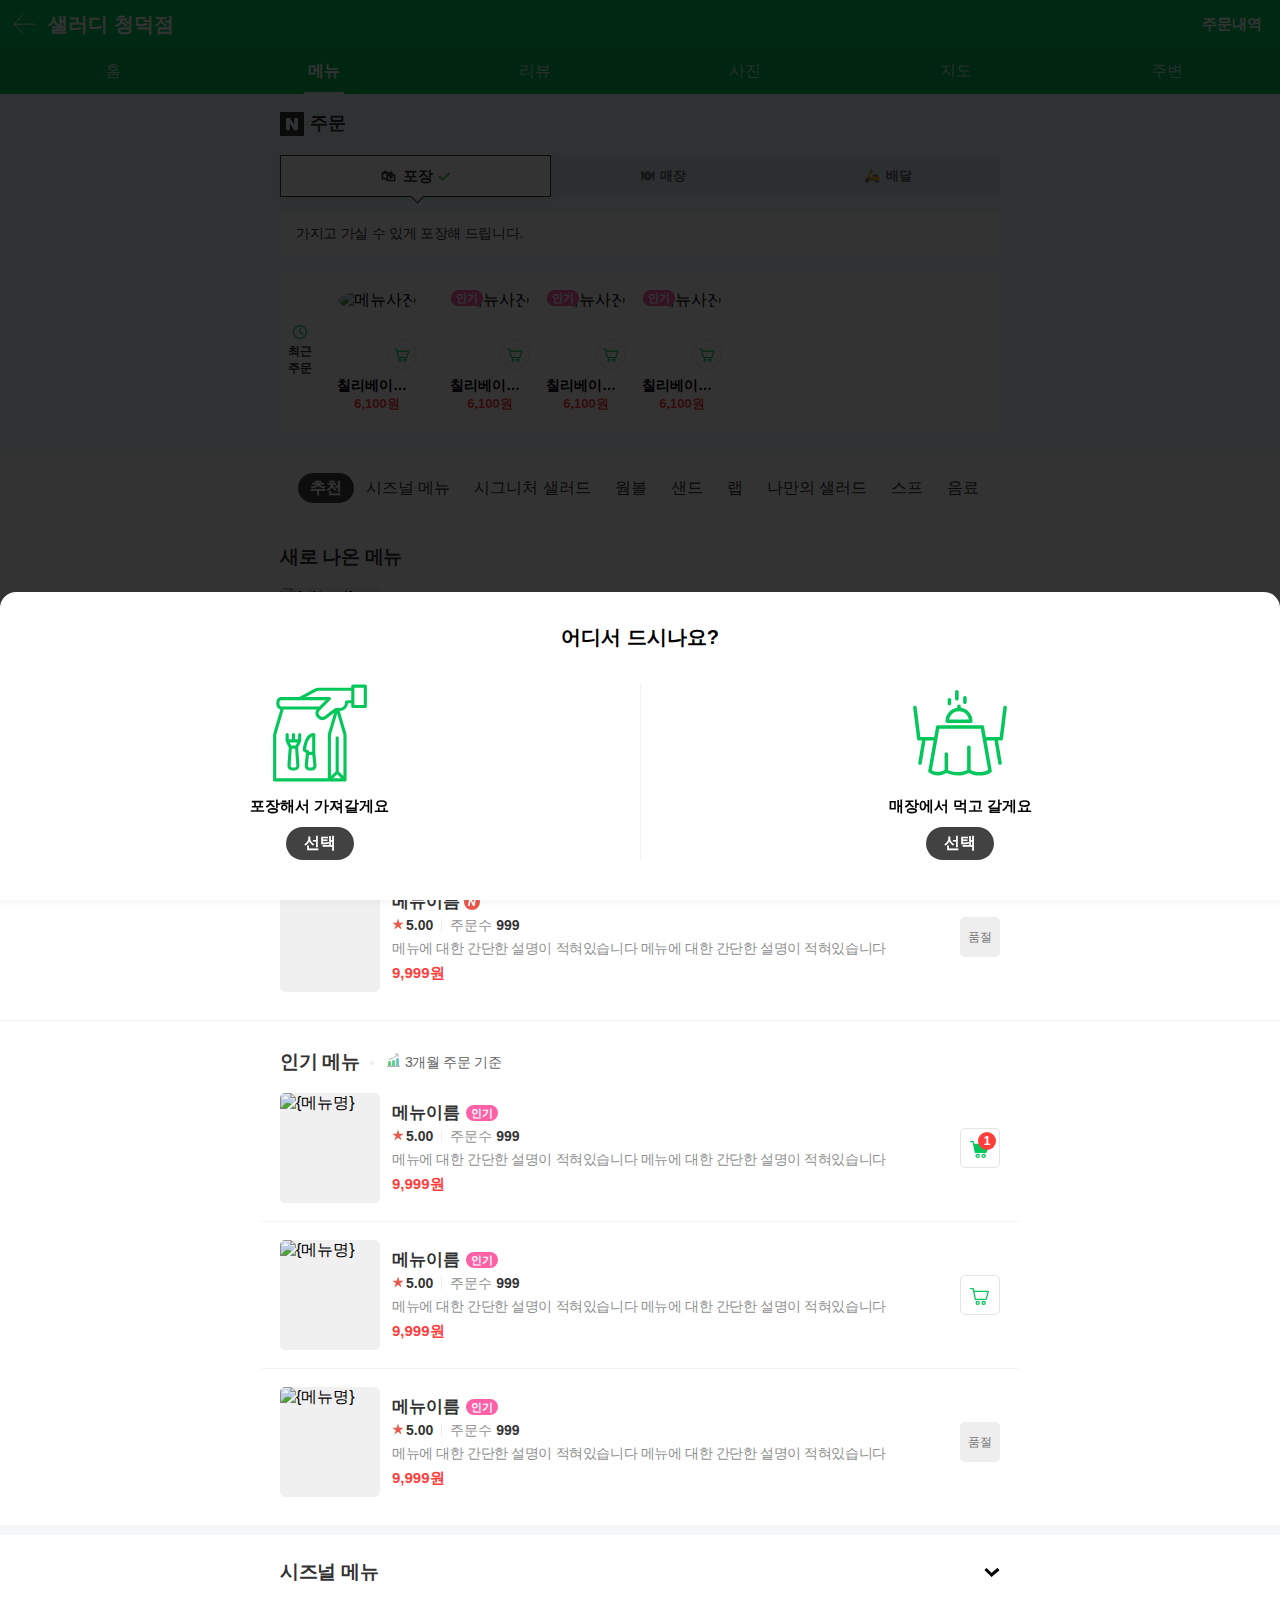
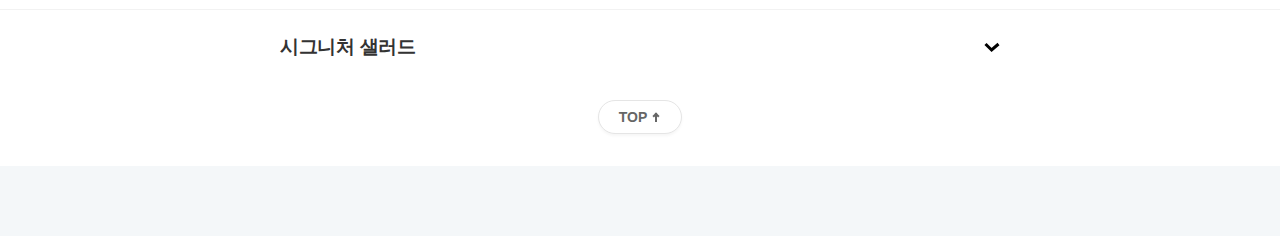
==== docs/index.html @ 5ed85aff "Naver Order Markup" ====
<!DOCTYPE html>
<html lang="en">
  <head>
    <meta charset="UTF-8" />
    <meta http-equiv="X-UA-Compatible" content="IE=edge" />
    <meta name="viewport" content="width=device-width, initial-scale=1.0" />
    <title>제로베이스 마크업</title>
    <link rel="stylesheet" href="../assets/css/styles.css" />
  </head>
  <body>
    <div class="container">
      <!-- 고정헤더영역 -->
      <header class="header-area">
        <div class="place-header" role="banner">
          <h1 class="title">
            <a href="#" class="link-back">
              <img src="../assets/images/ico-back.svg" alt="뒤로가기" />
            </a>
            샐러디 청덕점
          </h1>
          <a href="#" class="my-orders">주문내역</a>
        </div>
        <div class="place-tab scroll-x" role="tablist">
          <div class="tab-inner">
            <a href="#" class="tab" role="tab"><span class="txt">홈</span></a>
            <a href="#" class="tab is-active" role="tab"><span class="txt">메뉴</span></a>
            <a href="#" class="tab" role="tab"><span class="txt">리뷰</span></a>
            <a href="#" class="tab" role="tab"><span class="txt">사진</span></a>
            <a href="#" class="tab" role="tab"><span class="txt">지도</span></a>
            <a href="#" class="tab" role="tab"><span class="txt">주변</span></a>
          </div>
        </div>
      </header>
      <!-- // 고정헤더영역 -->

      <!-- 주문정보영역 -->
      <div class="order-info-area">
        <div class="common-inner">
          <div class="info-main">
            <div class="info-main-title">
              <div class="title">
                <svg viewBox="0 0 18 18" class="ico-n-logo">
                  <path
                    fill-rule="evenodd"
                    fill="currentColor"
                    d="M18 0v18H0V0h18zM7.255 4.582H4.473v9.054h2.915V8.79l3.357 4.846h2.782V4.582h-2.915v4.846L7.255 4.582z"
                  ></path>
                </svg>
                주문
              </div>
            </div>

            <!-- 주문분류 -->
            <div class="tab-switch-box" role="tablist">
              <a href="#" class="tab-switch is-active" role="tab"
                >🛍&nbsp;&nbsp;포장<img src="../assets/images/ico-check.svg" alt="" class="ico-check" aria-hidden="true"
              /></a>
              <a href="#" class="tab-switch" role="tab"
                >🍽&nbsp;&nbsp;매장<img src="../assets/images/ico-check.svg" alt="" class="ico-check" aria-hidden="true"
              /></a>
              <a href="#" class="tab-switch" role="tab"
                >🛵&nbsp;&nbsp;배달<img src="../assets/images/ico-check.svg" alt="" class="ico-check" aria-hidden="true"
              /></a>
            </div>

            <div class="info-main-notice">가지고 가실 수 있게 포장해 드립니다.</div>

            <div class="info-main-notice alert hidden">
              <svg
                aria-hidden="true"
                class="ico-clock"
                viewBox="0 0 13 13"
                width="13"
                height="13"
                fill="none"
                xmlns="http://www.w3.org/2000/svg"
              >
                <path
                  fill="currentColor"
                  d="M6.5 0a6.5 6.5 0 110 13 6.5 6.5 0 010-13zm0 1a5.5 5.5 0 100 11 5.5 5.5 0 000-11zm.492 1.137v4.157l2.792 2.674-.692.722-3.1-2.97V2.137h1z"
                ></path>
              </svg>
              지금은 주문을 받을 수 없습니다.
            </div>

            <!-- 최근 주문 내역 -->
            <div class="recent-order-area">
              <div class="recent-title"><img src="../assets/images/ico-clock.svg" alt="" class="ico-clock" />최근<br />주문</div>
              <div class="recent-menu-area scroll-x">
                <ul class="recent-menu-list">
                  <li class="recent-menu-item is-ordered">
                    <a href="./detail.html" class="">
                      <div class="menu-img-area">
                        <img class="menu-img" src="https://via.placeholder.com/80" alt="메뉴사진" />
                      </div>
                      <p class="menu-name">칠리베이컨 웜볼</p>
                      <p class="menu-price">6,100원</p>
                    </a>
                    <a href="#" class="badge-cart">
                      <img src="../assets/images/ico-cart.svg" alt="주문하기" class="ico-cart" />
                    </a>
                  </li>

                  <li class="recent-menu-item">
                    <a href="./detail.html" class="">
                      <div class="menu-img-area">
                        <span class="badge-popular">인기</span>
                        <img class="menu-img" src="https://via.placeholder.com/80" alt="메뉴사진" />
                      </div>
                      <p class="menu-name">칠리베이컨 웜볼</p>
                      <p class="menu-price">6,100원</p>
                    </a>
                    <a href="#" class="badge-cart">
                      <img src="../assets/images/ico-cart.svg" alt="주문하기" class="ico-cart" />
                    </a>
                  </li>

                  <li class="recent-menu-item">
                    <a href="./detail.html" class="">
                      <div class="menu-img-area">
                        <span class="badge-popular">인기</span>
                        <img class="menu-img" src="https://via.placeholder.com/80" alt="메뉴사진" />
                      </div>
                      <p class="menu-name">칠리베이컨 웜볼</p>
                      <p class="menu-price">6,100원</p>
                    </a>
                    <a href="#" class="badge-cart">
                      <img src="../assets/images/ico-cart.svg" alt="주문하기" class="ico-cart" />
                    </a>
                  </li>

                  <li class="recent-menu-item">
                    <a href="./detail.html" class="">
                      <div class="menu-img-area">
                        <span class="badge-popular">인기</span>
                        <img class="menu-img" src="https://via.placeholder.com/80" alt="메뉴사진" />
                      </div>
                      <p class="menu-name">칠리베이컨 웜볼</p>
                      <p class="menu-price">6,100원</p>
                    </a>
                    <a href="#" class="badge-cart">
                      <img src="../assets/images/ico-cart.svg" alt="주문하기" class="ico-cart" />
                    </a>
                  </li>
                </ul>
              </div>
            </div>
          </div>
        </div>
      </div>
      <!-- // 주문정보영역 -->

      <!-- 메뉴카테고리영역 -->
      <div class="menu-category-area">
        <div class="common-inner">
          <ul class="category-list scroll-x">
            <li class="category-item"><a href="#" class="category-tab is-active">추천</a></li>
            <li class="category-item"><a href="#" class="category-tab">시즈널 메뉴</a></li>
            <li class="category-item"><a href="#" class="category-tab">시그니처 샐러드</a></li>
            <li class="category-item"><a href="#" class="category-tab">웜볼</a></li>
            <li class="category-item"><a href="#" class="category-tab">샌드</a></li>
            <li class="category-item"><a href="#" class="category-tab">랩</a></li>
            <li class="category-item"><a href="#" class="category-tab">나만의 샐러드</a></li>
            <li class="category-item"><a href="#" class="category-tab">스프</a></li>
            <li class="category-item"><a href="#" class="category-tab">음료</a></li>
            <li class="category-item"><a href="#" class="category-tab">드레싱 추가</a></li>
          </ul>
        </div>
      </div>
      <!-- // 메뉴카테고리영역 -->

      <!-- 메뉴리스트영역 -->
      <div class="menu-list-area new">
        <div class="common-inner">
          <div class="menu-category">
            <p class="title">새로 나온 메뉴</p>
          </div>
          <ul class="menu-list">
            <li class="menu-item">
              <a href="./detail.html" class="menu-detail">
                <div class="menu-img-area">
                  <img src="https://via.placeholder.com/100x110/ffffff/0000000" alt="{메뉴명}" class="menu-img" width="100" height="110" />
                </div>
                <div class="menu-info-area">
                  <p class="menu-name-group">
                    <span class="menu-name">메뉴이름</span>
                    <img src="../assets/images/ico-new.svg" alt="new" class="ico-new" />
                  </p>
                  <div class="menu-info-group">
                    <span class="menu-grade"><img class="ico-star" src="../assets/images/ico-star.svg" alt="" />5.00</span>
                    <span class="menu-number-of-order">주문수<em>999</em></span>
                  </div>
                  <p class="menu-desc">메뉴에 대한 간단한 설명이 적혀있습니다 메뉴에 대한 간단한 설명이 적혀있습니다</p>
                  <p class="menu-price">9,999원</p>
                </div>
              </a>
              <a href="#" class="btn-cart">
                <img class="ico-cart" src="../assets/images/ico-cart-fill-green.svg" alt="주문하기" />
                <span class="num">1</span>
              </a>
            </li>

            <li class="menu-item">
              <a href="./detail.html" class="menu-detail">
                <div class="menu-img-area">
                  <img src="https://via.placeholder.com/100x110/ffffff/0000000" alt="{메뉴명}" class="menu-img" width="100" height="110" />
                </div>
                <div class="menu-info-area">
                  <p class="menu-name-group">
                    <span class="menu-name">메뉴이름</span>
                    <img src="../assets/images/ico-new.svg" alt="new" class="ico-new" />
                  </p>
                  <div class="menu-info-group">
                    <span class="menu-grade"><img class="ico-star" src="../assets/images/ico-star.svg" alt="" />5.00</span>
                    <span class="menu-number-of-order">주문수<em>999</em></span>
                  </div>
                  <p class="menu-desc">메뉴에 대한 간단한 설명이 적혀있습니다 메뉴에 대한 간단한 설명이 적혀있습니다</p>
                  <p class="menu-price">9,999원</p>
                </div>
              </a>
              <a href="#" class="btn-cart">
                <img class="ico-cart" src="../assets/images/ico-cart.svg" alt="주문하기" />
              </a>
            </li>

            <li class="menu-item">
              <a href="./detail.html" class="menu-detail">
                <div class="menu-img-area">
                  <img src="https://via.placeholder.com/100x110/ffffff/0000000" alt="{메뉴명}" class="menu-img" width="100" height="110" />
                </div>
                <div class="menu-info-area">
                  <p class="menu-name-group">
                    <span class="menu-name">메뉴이름</span>
                    <img src="../assets/images/ico-new.svg" alt="new" class="ico-new" />
                  </p>
                  <div class="menu-info-group">
                    <span class="menu-grade"><img class="ico-star" src="../assets/images/ico-star.svg" alt="" />5.00</span>
                    <span class="menu-number-of-order">주문수<em>999</em></span>
                  </div>
                  <p class="menu-desc">메뉴에 대한 간단한 설명이 적혀있습니다 메뉴에 대한 간단한 설명이 적혀있습니다</p>
                  <p class="menu-price">9,999원</p>
                </div>
              </a>
              <a href="#" class="btn-cart disabled"> 품절 </a>
            </li>
          </ul>
        </div>
      </div>

      <div class="menu-list-area popular">
        <div class="common-inner">
          <div class="menu-category">
            <div class="title-area">
              <p class="title">인기 메뉴</p>
              <div class="period">
                <img src="../assets/images/ico-period.svg" alt="" />
                3개월 주문 기준
              </div>
            </div>
          </div>
          <ul class="menu-list">
            <li class="menu-item">
              <a href="./detail.html" class="menu-detail">
                <div class="menu-img-area">
                  <img src="https://via.placeholder.com/100x110/ffffff/0000000" alt="{메뉴명}" class="menu-img" width="100" height="110" />
                </div>
                <div class="menu-info-area">
                  <p class="menu-name-group">
                    <span class="menu-name">메뉴이름</span>
                    <span class="badge-popular">인기</span>
                  </p>
                  <div class="menu-info-group">
                    <span class="menu-grade"><img class="ico-star" src="../assets/images/ico-star.svg" alt="" />5.00</span>
                    <span class="menu-number-of-order">주문수<em>999</em></span>
                  </div>
                  <p class="menu-desc">메뉴에 대한 간단한 설명이 적혀있습니다 메뉴에 대한 간단한 설명이 적혀있습니다</p>
                  <p class="menu-price">9,999원</p>
                </div>
              </a>
              <a href="#" class="btn-cart">
                <img class="ico-cart" src="../assets/images/ico-cart-fill-green.svg" alt="주문하기" />
                <span class="num">1</span>
              </a>
            </li>

            <li class="menu-item">
              <a href="./detail.html" class="menu-detail">
                <div class="menu-img-area">
                  <img src="https://via.placeholder.com/100x110/ffffff/0000000" alt="{메뉴명}" class="menu-img" width="100" height="110" />
                </div>
                <div class="menu-info-area">
                  <p class="menu-name-group">
                    <span class="menu-name">메뉴이름</span>
                    <span class="badge-popular">인기</span>
                  </p>
                  <div class="menu-info-group">
                    <span class="menu-grade"><img class="ico-star" src="../assets/images/ico-star.svg" alt="" />5.00</span>
                    <span class="menu-number-of-order">주문수<em>999</em></span>
                  </div>
                  <p class="menu-desc">메뉴에 대한 간단한 설명이 적혀있습니다 메뉴에 대한 간단한 설명이 적혀있습니다</p>
                  <p class="menu-price">9,999원</p>
                </div>
              </a>
              <a href="#" class="btn-cart">
                <img class="ico-cart" src="../assets/images/ico-cart.svg" alt="주문하기" />
              </a>
            </li>

            <li class="menu-item">
              <a href="./detail.html" class="menu-detail">
                <div class="menu-img-area">
                  <img src="https://via.placeholder.com/100x110/ffffff/0000000" alt="{메뉴명}" class="menu-img" width="100" height="110" />
                </div>
                <div class="menu-info-area">
                  <p class="menu-name-group">
                    <span class="menu-name">메뉴이름</span>
                    <span class="badge-popular">인기</span>
                  </p>
                  <div class="menu-info-group">
                    <span class="menu-grade"><img class="ico-star" src="../assets/images/ico-star.svg" alt="" />5.00</span>
                    <span class="menu-number-of-order">주문수<em>999</em></span>
                  </div>
                  <p class="menu-desc">메뉴에 대한 간단한 설명이 적혀있습니다 메뉴에 대한 간단한 설명이 적혀있습니다</p>
                  <p class="menu-price">9,999원</p>
                </div>
              </a>
              <a href="#" class="btn-cart disabled"> 품절 </a>
            </li>
          </ul>
        </div>
      </div>

      <div class="menu-list-area is-closed">
        <div class="common-inner">
          <div class="menu-category">
            <p class="title">시즈널 메뉴</p>
            <button class="btn-toggle"><img class="ico-arrow" src="../assets/images/ico-arrow.svg" alt="" /></button>
          </div>
          <ul class="menu-list">
            <li class="menu-item">
              <a href="./detail.html" class="menu-detail">
                <div class="menu-img-area">
                  <img src="https://via.placeholder.com/100x110/ffffff/0000000" alt="{메뉴명}" class="menu-img" width="100" height="110" />
                </div>
                <div class="menu-info-area">
                  <p class="menu-name-group">
                    <span class="menu-name">메뉴이름</span>
                    <span class="badge-popular">인기</span>
                  </p>
                  <div class="menu-info-group">
                    <span class="menu-grade"><img class="ico-star" src="../assets/images/ico-star.svg" alt="" />5.00</span>
                    <span class="menu-number-of-order">주문수<em>999</em></span>
                  </div>
                  <p class="menu-desc">메뉴에 대한 간단한 설명이 적혀있습니다 메뉴에 대한 간단한 설명이 적혀있습니다</p>
                  <p class="menu-price">9,999원</p>
                </div>
              </a>
              <a href="#" class="btn-cart">
                <img class="ico-cart" src="../assets/images/ico-cart-fill-green.svg" alt="주문하기" />
                <span class="num">1</span>
              </a>
            </li>

            <li class="menu-item">
              <a href="./detail.html" class="menu-detail">
                <div class="menu-img-area">
                  <img src="https://via.placeholder.com/100x110/ffffff/0000000" alt="{메뉴명}" class="menu-img" width="100" height="110" />
                </div>
                <div class="menu-info-area">
                  <p class="menu-name-group">
                    <span class="menu-name">메뉴이름</span>
                    <span class="badge-popular">인기</span>
                  </p>
                  <div class="menu-info-group">
                    <span class="menu-grade"><img class="ico-star" src="../assets/images/ico-star.svg" alt="" />5.00</span>
                    <span class="menu-number-of-order">주문수<em>999</em></span>
                  </div>
                  <p class="menu-desc">메뉴에 대한 간단한 설명이 적혀있습니다 메뉴에 대한 간단한 설명이 적혀있습니다</p>
                  <p class="menu-price">9,999원</p>
                </div>
              </a>
              <a href="#" class="btn-cart">
                <img class="ico-cart" src="../assets/images/ico-cart.svg" alt="주문하기" />
              </a>
            </li>

            <li class="menu-item">
              <a href="./detail.html" class="menu-detail">
                <div class="menu-img-area">
                  <img src="https://via.placeholder.com/100x110/ffffff/0000000" alt="{메뉴명}" class="menu-img" width="100" height="110" />
                </div>
                <div class="menu-info-area">
                  <p class="menu-name-group">
                    <span class="menu-name">메뉴이름</span>
                    <span class="badge-popular">인기</span>
                  </p>
                  <div class="menu-info-group">
                    <span class="menu-grade"><img class="ico-star" src="../assets/images/ico-star.svg" alt="" />5.00</span>
                    <span class="menu-number-of-order">주문수<em>999</em></span>
                  </div>
                  <p class="menu-desc">메뉴에 대한 간단한 설명이 적혀있습니다 메뉴에 대한 간단한 설명이 적혀있습니다</p>
                  <p class="menu-price">9,999원</p>
                </div>
              </a>
              <a href="#" class="btn-cart disabled"> 품절 </a>
            </li>
          </ul>
        </div>
      </div>

      <div class="menu-list-area is-closed">
        <div class="common-inner">
          <div class="menu-category">
            <p class="title">시그니처 샐러드</p>
            <button class="btn-toggle"><img class="ico-arrow" src="../assets/images/ico-arrow.svg" alt="" /></button>
          </div>
          <ul class="menu-list">
            <li class="menu-item">
              <a href="./detail.html" class="menu-detail">
                <div class="menu-img-area">
                  <img src="https://via.placeholder.com/100x110/ffffff/0000000" alt="{메뉴명}" class="menu-img" width="100" height="110" />
                </div>
                <div class="menu-info-area">
                  <p class="menu-name-group">
                    <span class="menu-name">메뉴이름</span>
                    <span class="badge-popular">인기</span>
                  </p>
                  <div class="menu-info-group">
                    <span class="menu-grade"><img class="ico-star" src="../assets/images/ico-star.svg" alt="" />5.00</span>
                    <span class="menu-number-of-order">주문수<em>999</em></span>
                  </div>
                  <p class="menu-desc">메뉴에 대한 간단한 설명이 적혀있습니다 메뉴에 대한 간단한 설명이 적혀있습니다</p>
                  <p class="menu-price">9,999원</p>
                </div>
              </a>
              <a href="#" class="btn-cart">
                <img class="ico-cart" src="../assets/images/ico-cart-fill-green.svg" alt="주문하기" />
                <span class="num">1</span>
              </a>
            </li>

            <li class="menu-item">
              <a href="./detail.html" class="menu-detail">
                <div class="menu-img-area">
                  <img src="https://via.placeholder.com/100x110/ffffff/0000000" alt="{메뉴명}" class="menu-img" width="100" height="110" />
                </div>
                <div class="menu-info-area">
                  <p class="menu-name-group">
                    <span class="menu-name">메뉴이름</span>
                    <span class="badge-popular">인기</span>
                  </p>
                  <div class="menu-info-group">
                    <span class="menu-grade"><img class="ico-star" src="../assets/images/ico-star.svg" alt="" />5.00</span>
                    <span class="menu-number-of-order">주문수<em>999</em></span>
                  </div>
                  <p class="menu-desc">메뉴에 대한 간단한 설명이 적혀있습니다 메뉴에 대한 간단한 설명이 적혀있습니다</p>
                  <p class="menu-price">9,999원</p>
                </div>
              </a>
              <a href="#" class="btn-cart">
                <img class="ico-cart" src="../assets/images/ico-cart.svg" alt="주문하기" />
              </a>
            </li>

            <li class="menu-item">
              <a href="./detail.html" class="menu-detail">
                <div class="menu-img-area">
                  <img src="https://via.placeholder.com/100x110/ffffff/0000000" alt="{메뉴명}" class="menu-img" width="100" height="110" />
                </div>
                <div class="menu-info-area">
                  <p class="menu-name-group">
                    <span class="menu-name">메뉴이름</span>
                    <span class="badge-popular">인기</span>
                  </p>
                  <div class="menu-info-group">
                    <span class="menu-grade"><img class="ico-star" src="../assets/images/ico-star.svg" alt="" />5.00</span>
                    <span class="menu-number-of-order">주문수<em>999</em></span>
                  </div>
                  <p class="menu-desc">메뉴에 대한 간단한 설명이 적혀있습니다 메뉴에 대한 간단한 설명이 적혀있습니다</p>
                  <p class="menu-price">9,999원</p>
                </div>
              </a>
              <a href="#" class="btn-cart disabled"> 품절 </a>
            </li>
          </ul>
        </div>
      </div>
      <!-- // 메뉴리스트영역 -->

      <!-- 담은메뉴영역 -->
      <div class="order-box-area">
        <div class="common-inner">
          <div>
            <p class="menu-name">메뉴이름</p>
            <p class="menu-price">9,999원</p>
          </div>
          <a href="./order.html" class="btn-order">
            <span class="txt">주문하기</span>
            <span class="icon">
              <img src="../assets/images/ico-cart-fill.svg" alt="" aria-hidden="true" class="ico-cart" />
              <span class="num">1</span>
            </span>
          </a>
        </div>
      </div>
      <!-- //담은메뉴영역 -->

      <!-- 맨위로 -->
      <div class="go-to-top">
        <a href="#" class="link">Top<i class="ico-up"></i></a>
      </div>
      <!-- // 맨위로 -->
    </div>

    <div class="dimmed-layer hidden"></div>
    <div class="order-type-popup hidden">
      <p class="title">어디서 드시나요?</p>
      <div class="type-list">
        <a href="#" class="type-item" onClick="popupClose()">
          <svg class="icon" xmlns="http://www.w3.org/2000/svg" viewBox="0 0 512 512" width="512" height="512">
            <path
              fill="currentColor"
              d="M232,359.6V264a8,8,0,0,0-8-8c-48.86,0-55.71,83.833-55.978,87.4a8,8,0,0,0,4.4,7.754L184,356.944v2.66l-6.2,62.008A24,24,0,0,0,201.68,448h12.64A24,24,0,0,0,238.2,421.612ZM184.549,339.33a175.605,175.605,0,0,1,7.365-33.019c6.148-18.091,14.226-29.1,24.086-32.853V352H200a8,8,0,0,0-4.422-7.155Zm35.7,90.038A7.91,7.91,0,0,1,214.32,432H201.68a8,8,0,0,1-7.961-8.8L199.24,368h17.52l5.521,55.2A7.908,7.908,0,0,1,220.252,429.368Z"
            />
            <path
              fill="currentColor"
              d="M488,8H424a8,8,0,0,0-8,8v8H248.982a43.35,43.35,0,0,0-20.7,5.278L149.959,72H56c-13.458,0-24,14.056-24,32,0,16.748,9.185,30.1,21.351,31.811l-36.068,122.1c-.032.109-.062.219-.09.328a40.073,40.073,0,0,0-1.193,9.7V496a8,8,0,0,0,8,8H384a8,8,0,0,0,8-8V268.608a39.933,39.933,0,0,0-1.626-11.287L357.042,143.993A43.281,43.281,0,0,0,399.881,104H416v16a8,8,0,0,0,8,8h64a8,8,0,0,0,8-8V16A8,8,0,0,0,488,8ZM48,104c0-9.767,4.738-16,8-16H284.687l-32,32H56C52.738,120,48,113.767,48,104ZM297.193,258.24a40.073,40.073,0,0,0-1.193,9.7V488H32V267.939a24.077,24.077,0,0,1,.679-5.668L69.978,136H238.213a35.245,35.245,0,0,0,51.9,45.826L328.6,151.889,297.283,257.912C297.251,258.021,297.221,258.131,297.193,258.24ZM344,467.314,364.686,488H323.314Zm31.025-205.475a23.947,23.947,0,0,1,.975,6.769V476.686l-24-24V280a8,8,0,0,0-16,0V452.687l-24,24V267.939a24.077,24.077,0,0,1,.679-5.668l31.3-105.976ZM416,88H396.773A12.788,12.788,0,0,0,384,100.773,27.258,27.258,0,0,1,356.773,128H337.107a11.282,11.282,0,0,0-6.892,2.365L280.288,169.2a19.226,19.226,0,0,1-25.4-28.771l54.768-54.769A8,8,0,0,0,304,72H183.374l52.571-28.676A27.3,27.3,0,0,1,248.982,40H416Zm64,24H432V24h48Z"
            />
            <path
              fill="currentColor"
              d="M160,264a8,8,0,0,0-16,0v24H128V264a8,8,0,0,0-16,0v24H96V264a8,8,0,0,0-16,0v32h.015a7.974,7.974,0,0,0,.83,3.578l15.019,30.039L89.245,422.29A24,24,0,0,0,113.184,448h13.632a24,24,0,0,0,23.939-25.71l-6.619-92.673,15.019-30.039a7.974,7.974,0,0,0,.83-3.578H160Zm-20.944,40-8,16H108.944l-8-16Zm-6.384,125.451A7.919,7.919,0,0,1,126.816,432H113.184a8,8,0,0,1-7.98-8.569L111.449,336h17.1l6.245,87.431A7.919,7.919,0,0,1,132.672,429.451Z"
            />
          </svg>
          <p class="desc">포장해서 가져갈게요</p>
          <span class="btn-selection">선택</span>
        </a>
        <a href="#" class="type-item" onClick="popupClose()">
          <svg class="icon" height="637pt" viewBox="-20 -46 637.33396 637" width="637pt" xmlns="http://www.w3.org/2000/svg">
            <path
              fill="currentColor"
              d="m587.648438 98.503906c-6.167969-.769531-11.789063 3.605469-12.558594 9.765625l-23.769532 190.148438h-87.714843l-11.589844-65.710938c-.945313-5.375-5.617187-9.296875-11.078125-9.296875h-283.75c-5.449219 0-10.117188 3.90625-11.074219 9.273438l-11.738281 65.726562h-88.191406l-23.769532-190.140625c-.769531-6.164062-6.394531-10.535156-12.558593-9.765625-6.164063.769532-10.539063 6.394532-9.7656252 12.558594l25.0000002 200c.703125 5.628906 5.488281 9.855469 11.160156 9.855469h20.054688l-23.652344 141.898437c-1.019532 6.128906 3.121094 11.921875 9.246094 12.949219 6.132812 1.019531 11.929687-3.121094 12.949218-9.25l24.269532-145.597656h51.25l-34.253907 191.769531c-.765625 4.269531.996094 8.601562 4.515625 11.125l.265625.191406c33.007813 23.65625 77.019531 25.097656 111.503907 3.644532 45.183593 21.308593 97.554687 21.207031 142.660156-.28125 20.160156 10.535156 42.503906 16.226562 65.25 16.621093.800781.015625 1.597656.019531 2.398437.019531 24.015625-.015624 47.660157-5.9375 68.847657-17.25l4.054687-2.167968c4.289063-2.296875 6.617187-7.085938 5.773437-11.875l-33.8125-191.796875h50.820313l24.265625 145.597656c.621094 4 3.34375 7.359375 7.128906 8.796875 3.789063 1.429688 8.050782.722656 11.167969-1.867188 3.113281-2.582031 4.605469-6.640624 3.894531-10.628906l-23.652344-141.898437h20.054688c5.675781 0 10.460938-4.226563 11.164062-9.855469l25-200c.769532-6.164062-3.605468-11.785156-9.765624-12.558594zm-221.085938 409.46875v-144.554687c0-6.210938-5.035156-11.25-11.25-11.25-6.210938 0-11.25 5.039062-11.25 11.25v144.238281c-38.445312 17.84375-82.800781 17.84375-121.25 0v-100.488281c0-6.210938-5.035156-11.25-11.25-11.25-6.210938 0-11.25 5.039062-11.25 11.25v101.488281c-24.6875 15.257812-55.804688 15.523438-80.746094.6875l47.039063-263.425781h264.894531l46.3125 262.625c-35.039062 17.617187-76.390625 17.40625-111.25-.570313zm0 0"
            />
            <path
              fill="currentColor"
              d="m217.5 208.914062h150c6.214844 0 11.25-5.035156 11.25-11.25-.058594-43.257812-32.113281-79.796874-75-85.488281v-10.507812c0-6.214844-5.035156-11.25-11.25-11.25-6.210938 0-11.25 5.035156-11.25 11.25v10.507812c-42.878906 5.691407-74.941406 42.230469-75 85.488281 0 6.214844 5.039062 11.25 11.25 11.25zm75-75c30.855469.046876 57.265625 22.140626 62.75 52.5h-125.5c5.488281-30.359374 31.894531-52.453124 62.75-52.5zm0 0"
            />
            <path
              fill="currentColor"
              d="m330 87.167969c6.214844 0 11.25-5.039063 11.25-11.25v-28.75c0-6.210938-5.035156-11.25-11.25-11.25-6.210938 0-11.25 5.039062-11.25 11.25v28.75c0 6.210937 5.039062 11.25 11.25 11.25zm0 0"
            />
            <path
              fill="currentColor"
              d="m278.75 65.917969c6.214844 0 11.25-5.039063 11.25-11.25v-45c0-6.210938-5.035156-11.25-11.25-11.25-6.210938 0-11.25 5.039062-11.25 11.25v45c0 6.210937 5.039062 11.25 11.25 11.25zm0 0"
            />
            <path
              fill="currentColor"
              d="m231.25 95.917969c6.214844 0 11.25-5.039063 11.25-11.25v-23.75c0-6.210938-5.035156-11.25-11.25-11.25-6.210938 0-11.25 5.039062-11.25 11.25v23.75c0 6.210937 5.039062 11.25 11.25 11.25zm0 0"
            />
          </svg>
          <p class="desc">매장에서 먹고 갈게요</p>
          <span class="btn-selection">선택</span>
        </a>
      </div>
    </div>
    <script>
      window.onload = function () {
        popupOpen();
      };
      const popupOpen = () => {
        document.querySelector('.dimmed-layer').classList.remove('hidden');
        document.querySelector('.order-type-popup').classList.remove('hidden');
      };
      const popupClose = () => {
        document.querySelector('.dimmed-layer').classList.add('hidden');
        document.querySelector('.order-type-popup').classList.add('hidden');
      };

      // 메뉴 리스트 토글
      const btnToggle = document.querySelectorAll('.btn-toggle');
      const toggleMenuList = (e) => {
        e.currentTarget.closest('.menu-list-area').classList.toggle('is-closed');
      };

      btnToggle.forEach(function (e) {
        e.addEventListener('click', toggleMenuList);
      });
    </script>
  </body>
</html>
---- assets/css/styles.css ----
body {
  min-width: 320px;
  line-height: normal;
  font-size: 14px;
  color: #000;
  scroll-behavior: smooth;
  -webkit-font-smoothing: antialiased;
  -moz-osx-font-smoothing: grayscale;
}

body,
input,
textarea,
select,
table,
button,
code {
  font-family: -apple-system, BlinkMacSystemFont, helvetica, Apple SD Gothic Neo, sans-serif;
  font-size: 16px;
}

*,
*::before,
*::after {
  box-sizing: border-box;
  margin: 0;
  padding: 0;
  -webkit-tap-highlight-color: rgba(0, 0, 0, 0);
}

.hidden,
[hidden] {
  display: none !important;
}

ul,
ol,
li {
  list-style: none;
}

a {
  color: inherit;
  cursor: pointer;
  text-decoration: none;
}
a:hover, a:focus {
  text-decoration: none;
}

button {
  border: 0;
  background-color: transparent;
  cursor: pointer;
}
button:disabled {
  cursor: not-allowed;
}

select,
input,
textarea,
button {
  -webkit-appearance: none;
}

input[type=number] {
  -moz-appearance: textfield;
}

input:disabled {
  background-color: rgba(255, 255, 255, 0);
  cursor: not-allowed;
}

select {
  border: 0;
  background-color: transparent;
  cursor: pointer;
}
select::-ms-expand {
  display: none;
}

input,
textarea {
  font-size: inherit;
  border: 0;
}
input::placeholder,
textarea::placeholder {
  /* Chrome, Safari, Firefox */
  color: #c9c9c9;
  opacity: 1;
}
input:-ms-input-placeholder,
textarea:-ms-input-placeholder {
  /* IE, Edge */
  color: #c9c9c9;
  opacity: 1;
}
input[readonly]::placeholder, input:disabled::placeholder,
textarea[readonly]::placeholder,
textarea:disabled::placeholder {
  /* Chrome, Safari, Firefox */
  color: rgba(0, 0, 0, 0.2);
  opacity: 1;
}
input[readonly]:-ms-input-placeholder, input:disabled:-ms-input-placeholder,
textarea[readonly]:-ms-input-placeholder,
textarea:disabled:-ms-input-placeholder {
  /* IE, Edge */
  color: rgba(0, 0, 0, 0.2);
  opacity: 1;
}
input::-ms-clear, input::-ms-reveal,
textarea::-ms-clear,
textarea::-ms-reveal {
  /* IE, Edge */
  display: none;
}
input::-webkit-inner-spin-button, input::-webkit-outer-spin-button,
textarea::-webkit-inner-spin-button,
textarea::-webkit-outer-spin-button {
  -webkit-appearance: none;
}

.screen-out {
  position: absolute;
  width: 0;
  height: 0;
  line-height: 0;
  overflow: hidden;
  text-indent: -9999px;
}

.scroll-x {
  overflow-x: auto;
  overflow-y: hidden;
  white-space: nowrap;
  -webkit-overflow-scrolling: touch;
  -ms-overflow-style: none;
  scrollbar-width: none;
}
.scroll-x::-webkit-scrollbar {
  display: none;
}

body.scroll-off {
  overflow: hidden;
  -ms-touch-action: none;
  touch-action: none;
}

.fw700 {
  font-weight: 700;
}

.color-point {
  color: #ff3d3b;
}

.amount-select {
  display: flex;
  align-items: center;
  height: 35px;
}
.amount-select .btn-plus,
.amount-select .btn-minus {
  position: relative;
  display: flex;
  justify-content: center;
  align-items: center;
  width: 35px;
  height: 35px;
  border: 1px solid #e3e3e3;
  background-color: #f8fafb;
  color: #333;
}
.amount-select .btn-plus.enabled,
.amount-select .btn-minus.enabled {
  border-color: #00d780;
  background-color: #00d780;
  color: #fff;
}
.amount-select .btn-plus.disabled, .amount-select .btn-plus:disabled,
.amount-select .btn-minus.disabled,
.amount-select .btn-minus:disabled {
  color: #eee;
}
.amount-select .btn-plus::before,
.amount-select .btn-minus::before {
  content: "";
  display: block;
  width: 13px;
  height: 1px;
  background-color: currentColor;
}
.amount-select .btn-minus {
  border-radius: 3px 0 0 3px;
}
.amount-select .btn-plus {
  border-radius: 0 3px 3px 0;
}
.amount-select .btn-plus::after {
  content: "";
  position: absolute;
  top: 50%;
  left: 50%;
  display: block;
  width: 1px;
  height: 13px;
  background-color: currentColor;
  transform: translate(-50%, -50%);
}
.amount-select .amount {
  display: flex;
  justify-content: center;
  align-items: center;
  width: 50px;
  height: 35px;
  border-top: 1px solid #e3e3e3;
  border-bottom: 1px solid #e3e3e3;
  font-weight: 700;
  color: #242424;
}
.amount-select .amount.disabled {
  font-weight: 400;
  color: #c9c9c9;
}

.header-area {
  position: fixed;
  top: 0;
  left: 0;
  width: 100%;
  background-color: #03c95a;
  color: #fff;
  z-index: 5000;
}

.place-header {
  display: flex;
  justify-content: space-between;
  align-items: center;
  height: 48px;
}
.place-header .title {
  display: flex;
  align-items: center;
  font-size: 20px;
  font-weight: 600;
}
.place-header .link-back {
  display: flex;
}
.place-header .my-orders {
  padding-right: 18px;
  font-size: 15px;
  font-weight: 700;
}

.place-tab {
  display: flex;
  height: 46px;
  background-color: #03b753;
}

.tab-inner {
  display: flex;
  justify-content: space-between;
  align-items: center;
  padding: 0 8px;
  width: 100%;
}
.tab-inner .tab {
  flex: 1;
  padding: 0 12px;
  font-size: 16px;
  text-align: center;
  opacity: 0.7;
}
.tab-inner .tab.is-active {
  font-weight: 700;
  opacity: 1;
}
.tab-inner .tab.is-active .txt::after {
  content: "";
  position: absolute;
  bottom: 0;
  left: 0;
  right: 0;
  height: 2px;
  background-color: #fff;
}
.tab-inner .tab.is-active .txt {
  position: relative;
  display: inline-block;
  padding: 0 4px;
  line-height: 46px;
}

.menu-item {
  display: flex;
  align-items: center;
  padding: 18px;
  margin: 0 -18px;
}
.menu-item:not(:last-child) {
  border-bottom: 1px solid #f2f2f2;
}
.menu-item .menu-detail {
  display: flex;
  align-items: center;
  flex: 1;
}
.menu-item .menu-img-area {
  position: relative;
  flex-shrink: 0;
  margin-right: 12px;
  border-radius: 5px;
  overflow: hidden;
}
.menu-item .menu-img-area:not(.no-img)::after {
  content: "";
  position: absolute;
  top: 0;
  left: 0;
  right: 0;
  bottom: 0;
  background-color: rgba(0, 0, 0, 0.06);
}
.menu-item .menu-img-area .menu-img {
  display: block;
}
.menu-item .menu-desc {
  margin-top: 4px;
  letter-spacing: -0.4px;
  color: #8f8f8f;
  font-size: 14px;
  line-height: 19px;
  max-height: 38px;
  overflow: hidden;
  display: -webkit-box;
  -webkit-line-clamp: 2;
  -webkit-box-orient: vertical;
}
.menu-item .menu-price {
  margin-top: 4px;
  line-height: 1.4;
  font-size: 15px;
  font-weight: 700;
  color: #ff3d3b;
}
.menu-item .btn-cart {
  position: relative;
  display: flex;
  justify-content: center;
  align-items: center;
  margin-left: 16px;
  width: 40px;
  height: 40px;
  border-radius: 5px;
  border: 1px solid #e5e5e5;
}
.menu-item .btn-cart .ico-cart {
  width: 20px;
  height: 20px;
}
.menu-item .btn-cart .num {
  position: absolute;
  top: 3px;
  right: 3px;
  width: 18px;
  height: 18px;
  line-height: 18px;
  border-radius: 50%;
  background-color: #ff3d3b;
  font-size: 12px;
  font-weight: 700;
  text-align: center;
  color: #fff;
}
.menu-item .btn-cart.disabled {
  font-size: 12px;
  border: 0;
  background-color: #eee;
  color: #777;
  cursor: not-allowed;
  pointer-events: none;
}

.menu-name-group {
  display: flex;
  align-items: center;
}
.menu-name-group .menu-name {
  font-size: 17px;
  line-height: 22px;
  font-weight: 700;
  color: #333;
}
.menu-name-group .ico-new {
  margin-left: 4px;
}
.menu-name-group .badge-popular {
  margin-left: 6px;
}

.menu-info-group {
  display: flex;
  flex-shrink: 0;
  margin-top: 4px;
  font-size: 14px;
}
.menu-info-group .menu-grade {
  flex-shrink: 0;
  font-weight: 700;
  color: #333;
}
.menu-info-group .menu-grade .ico-star {
  margin-right: 2px;
}
.menu-info-group .menu-grade + .menu-number-of-order::before {
  content: "";
  display: inline-block;
  width: 1px;
  height: 12px;
  margin: 0 8px;
  background-color: #ededed;
  transform: translateY(1px);
}
.menu-info-group .menu-number-of-order {
  flex-shrink: 0;
  color: #8f8f8f;
}
.menu-info-group .menu-number-of-order em {
  margin-left: 4px;
  font-style: normal;
  font-weight: 700;
  color: #333;
}

.go-to-top {
  padding: 16px 0 32px;
  background-color: #fff;
  text-align: center;
}
.go-to-top .link {
  display: inline-block;
  padding: 8px 20px;
  border-radius: 20px;
  border: 1px solid #e5e5e5;
  background-color: #fff;
  font-size: 14px;
  font-weight: 700;
  color: #666;
  box-shadow: 0 2px 3px 0 rgba(0, 0, 0, 0.04);
  text-transform: uppercase;
}
.go-to-top .ico-up {
  position: relative;
  display: inline-block;
  margin-left: 4px;
  width: 10px;
  height: 10px;
}
.go-to-top .ico-up::before {
  content: "";
  position: absolute;
  top: 4px;
  left: 50%;
  width: 5px;
  height: 5px;
  border-top: 2px solid #666;
  border-left: 2px solid #666;
  transform: translate(-50%, -50%) rotate(45deg);
}
.go-to-top .ico-up::after {
  content: "";
  position: absolute;
  top: 1px;
  left: 50%;
  width: 2px;
  height: 9px;
  background-color: #666;
  transform: translate(-50%);
}

.modal-wrapper {
  position: fixed;
  top: 0;
  left: 0;
  right: 0;
  bottom: 0;
  z-index: 10000;
}
.modal-wrapper .modal-container {
  position: fixed;
  top: 50%;
  left: 50%;
  width: calc(100% - 32px);
  max-width: 324px;
  border-radius: 12px;
  background-color: #fff;
  text-align: center;
  transform: translate(-50%, -50%);
  overflow: hidden;
  z-index: 10000;
}
.modal-wrapper .modal-content {
  position: relative;
  padding: 24px 30px;
  color: #333;
}
.modal-wrapper .modal-content .btn-close {
  position: absolute;
  top: 0;
  right: 0;
  display: flex;
  padding: 16px;
}
.modal-wrapper .modal-content .modal-icon {
  opacity: 0.7;
}
.modal-wrapper .modal-content .modal-title {
  margin-top: 8px;
  font-size: 20px;
  font-weight: 700;
}
.modal-wrapper .modal-content .modal-desc {
  margin-top: 8px;
  color: #000;
  letter-spacing: -0.3px;
}
.modal-wrapper .btn-area {
  display: flex;
}
.modal-wrapper .btn-area button {
  flex: 1;
  padding: 16px 0;
  font-size: 18px;
}
.modal-wrapper .btn-area .btn-cancel {
  background-color: #edf1f4;
  color: #333;
}
.modal-wrapper .btn-area .btn-confirm {
  background-image: linear-gradient(to left, #3accff, #3cec88);
  font-weight: 800;
  color: #fff;
}

.menu-detail-area {
  background-color: #fff;
}
.menu-detail-area .menu-img {
  position: relative;
  height: 300px;
  background-color: #f8fafb;
  background-repeat: no-repeat;
  background-position: center;
  background-size: cover;
  box-shadow: 0 2px 4px 0 rgba(0, 0, 0, 0.03);
}
.menu-detail-area .menu-img::before {
  content: "";
  position: absolute;
  top: 0;
  left: 0;
  right: 0;
  height: 130px;
  background-image: linear-gradient(to bottom, #000, rgba(0, 0, 0, 0));
  z-index: 1;
  opacity: 0.2;
}
.menu-detail-area .menu-img::after {
  content: "";
  position: absolute;
  bottom: 0;
  left: 0;
  right: 0;
  height: 65px;
  background-image: linear-gradient(to top, #000, rgba(0, 0, 0, 0));
  z-index: 1;
  opacity: 0.15;
}
.menu-detail-area .menu-info-area {
  padding: 0 18px 20px;
  margin-top: -20px;
}
.menu-detail-area .menu-info-area .common-inner {
  position: relative;
  padding: 18px;
  border-radius: 5px;
  background-color: #fff;
  box-shadow: 0 0 4px 3px rgba(0, 0, 0, 0.04);
  z-index: 1;
}
.menu-detail-area .menu-info-area .menu-info-group {
  margin-top: 5px;
}
.menu-detail-area .menu-info-area .menu-info-group .menu-price {
  line-height: 24px;
  font-size: 19px;
  font-weight: 700;
  color: #ff3d3b;
}
.menu-detail-area .menu-info-area .menu-info-group .menu-grade::before,
.menu-detail-area .menu-info-area .menu-info-group .menu-number-of-order::before {
  content: "";
  display: inline-block;
  margin: 0 8px;
  width: 1px;
  height: 12px;
  background-color: #ededed;
  transform: translateY(1px);
}
.menu-detail-area .menu-info-area .menu-info-group .menu-grade,
.menu-detail-area .menu-info-area .menu-info-group .menu-number-of-order {
  line-height: 24px;
}
.menu-detail-area .menu-info-area .menu-desc {
  margin-top: 12px;
  font-size: 15px;
  line-height: 22px;
  color: #333;
}
.menu-detail-area .order-type-area {
  margin-top: 20px;
  padding-top: 20px;
  border-top: 1px solid #f2f2f2;
}
.menu-detail-area .order-type-area .type-select,
.menu-detail-area .order-type-area .type-amount {
  display: flex;
  justify-content: space-between;
  align-items: center;
}
.menu-detail-area .order-type-area .type-select .title {
  display: flex;
  align-items: center;
  font-size: 15px;
  font-weight: 700;
  letter-spacing: -0.3px;
  color: #333;
}
.menu-detail-area .order-type-area .type-select .ico-n-logo {
  margin-right: 4px;
  width: 20px;
}
.menu-detail-area .order-type-area .type-select .tab-switch-box {
  margin-top: 0;
  border-radius: 3px;
  overflow: hidden;
}
.menu-detail-area .order-type-area .type-select .tab-switch {
  width: 80px;
  line-height: 37px;
  font-size: 13px;
}
.menu-detail-area .order-type-area .type-select .tab-switch.is-active {
  border-radius: 3px;
  flex: 1;
}
.menu-detail-area .order-type-area .type-select .tab-switch.is-active::after {
  display: none;
}
.menu-detail-area .order-type-area .type-select .tab-switch + .tab-switch {
  position: relative;
}
.menu-detail-area .order-type-area .type-select .tab-switch + .tab-switch::before {
  content: "";
  position: absolute;
  display: block;
  top: 10px;
  left: 0;
  width: 1px;
  height: 17px;
  background-color: #e7e7e7;
}
.menu-detail-area .order-type-area .type-amount {
  margin-top: 20px;
}
.menu-detail-area .order-type-area .type-amount .title {
  font-size: 14px;
  font-weight: 700;
  letter-spacing: -0.3px;
  color: #333;
}
.menu-detail-area .order-type-area .btn-order {
  display: block;
  margin-top: 20px;
  padding: 0 16px;
  width: 100%;
  line-height: 46px;
  border-radius: 3px;
  font-weight: 700;
  background-color: #01d760;
  color: #fff;
  text-overflow: ellipsis;
  white-space: nowrap;
  overflow: hidden;
}
.menu-detail-area .order-type-area .btn-order:disabled {
  background-color: #c9c9c9;
  color: #fff;
}

.menu-review-area .title {
  line-height: 22px;
  font-size: 17px;
  font-weight: 700;
  letter-spacing: -0.3px;
  color: #333;
}
.menu-review-area .title .num {
  margin-left: 6px;
  color: #01d760;
}
.menu-review-area .orderer-img-area {
  padding-bottom: 22px;
  background-color: #fff;
}
.menu-review-area .orderer-img-area .title {
  padding: 6px 18px 12px;
}
.menu-review-area .orderer-pic-list {
  display: flex;
}
.menu-review-area .orderer-pic-item {
  display: flex;
}
.menu-review-area .orderer-pic-item + .orderer-pic-item {
  margin-left: 1px;
}
.menu-review-area .orderer-pic-item:first-child::before, .menu-review-area .orderer-pic-item:last-child::after {
  content: "";
  display: block;
  width: 18px;
  height: 100%;
}
.menu-review-area .orderer-pic-link {
  position: relative;
  display: flex;
}
.menu-review-area .orderer-pic-link::after {
  content: "";
  position: absolute;
  top: 0;
  bottom: 0;
  left: 0;
  right: 0;
  background-color: rgba(0, 0, 0, 0.05);
}
.menu-review-area .orderer-review-area {
  margin-top: 12px;
  background-color: #fff;
}
.menu-review-area .orderer-review-area .title {
  padding: 16px 18px;
}
.menu-review-area .review-list {
  border-top: 1px solid #f2f4f6;
}
.menu-review-area .review-item {
  padding: 16px 18px;
  border-bottom: 1px solid #f2f4f6;
}
.menu-review-area .review-star {
  position: relative;
  display: flex;
  align-items: center;
  font-size: 15px;
  font-weight: 600;
  color: #242424;
  transform: translate(-2px);
}
.menu-review-area .ico-star-group {
  position: relative;
  margin-right: 6px;
  display: inline-block;
  width: 77px;
  height: 13px;
  background: url("/assets/images/ico-star-group.svg") no-repeat center left;
}
.menu-review-area .ico-star-group-fill {
  position: absolute;
  top: 0;
  left: 0;
  margin-right: 6px;
  display: inline-block;
  width: 100%;
  height: 100%;
  background: url("/assets/images/ico-star-group-fill.svg") no-repeat center left;
}
.menu-review-area .review-text {
  margin-top: 4px;
  line-height: 24px;
  color: #333;
}
.menu-review-area .review-info {
  margin-top: 8px;
  font-size: 14px;
  color: #8f8f8f;
  letter-spacing: -0.4px;
}
.menu-review-area .review-date::before {
  content: "";
  display: inline-block;
  margin: 0 8px;
  width: 1px;
  height: 12px;
  background-color: #e1e5e7;
  vertical-align: middle;
}
.menu-review-area .btn-more {
  display: flex;
  justify-content: center;
  align-items: center;
  width: 100%;
  height: 50px;
  font-size: 16px;
  font-weight: 500;
  color: #424242;
}
.menu-review-area .btn-more::after {
  content: "";
  margin-left: 6px;
  margin-bottom: 6px;
  width: 8px;
  height: 8px;
  border-top: 1px solid;
  border-right: 1px solid;
  transform: rotate(135deg);
}

.option-popup-area {
  position: fixed;
  top: 0;
  left: 0;
  width: 100%;
  height: 0;
  overflow: hidden;
  z-index: 1;
}
.option-popup-area.show {
  height: 100%;
  z-index: 5000;
}
.option-popup-area.show .dimmed-layer {
  opacity: 1;
}
.option-popup-area.show .menu-option-popup {
  transform: translateY(0);
}
.option-popup-area .dimmed-layer {
  position: absolute;
  opacity: 0;
}
.option-popup-area .menu-option-popup {
  position: fixed;
  bottom: 0;
  display: flex;
  flex-direction: column;
  width: 100%;
  max-height: calc(100% - 45px);
  background-color: #f4f7f9;
  z-index: 10000;
  transform: translateY(110%);
  transition: transform 0.3s ease;
}
.option-popup-area .content-top-pattern {
  position: absolute;
  top: -11px;
  width: 100%;
  height: 11px;
  fill: white;
  z-index: 2;
}
.option-popup-area .content-top {
  height: 100px;
  border-bottom: 1px solid #ededed;
  background-color: #fff;
  box-shadow: 0 0 15px 0 rgba(0, 0, 0, 0.08);
  z-index: 1;
}
.option-popup-area .content-top .common-inner {
  position: relative;
  display: flex;
  align-items: center;
  padding: 18px 18px 20px;
}
.option-popup-area .content-top .menu-img-area {
  position: relative;
  margin-right: 16px;
  width: 70px;
  height: 70px;
  border-radius: 100%;
  overflow: hidden;
}
.option-popup-area .content-top .menu-img-area::after {
  content: "";
  position: absolute;
  top: 0;
  left: 0;
  width: 100%;
  height: 100%;
  background-color: rgba(43, 29, 0, 0.1);
}
.option-popup-area .content-top .menu-detail-area {
  flex: 1;
  padding-right: 36px;
}
.option-popup-area .content-top .menu-name {
  display: flex;
  align-items: center;
  font-weight: 700;
}
.option-popup-area .content-top .menu-name .name {
  font-size: 18px;
}
.option-popup-area .content-top .menu-name .badge {
  margin-left: 6px;
  padding: 0 7px;
  border-radius: 8px;
  background-color: #333;
  font-size: 11px;
  line-height: 16px;
  letter-spacing: -0.3px;
  color: #fff;
}
.option-popup-area .content-top .amount-select {
  margin-top: 12px;
}
.option-popup-area .content-top .btn-close {
  position: absolute;
  top: 0;
  right: 0;
  width: 48px;
  height: 48px;
}
.option-popup-area .content-body {
  overflow: auto;
  -webkit-overflow-scrolling: touch;
}
.option-popup-area .content-body .option-group {
  background-color: #fff;
}
.option-popup-area .content-body .option-group + .option-group {
  margin-top: 12px;
}
.option-popup-area .content-body .option-title {
  padding: 18px 18px;
  border-bottom: 1px dashed #ecf0f2;
  font-weight: 800;
  margin-left: auto;
  margin-right: auto;
  max-width: 720px;
}
.option-popup-area .content-body .option-title .title {
  display: flex;
  align-items: center;
  font-size: 18px;
}
.option-popup-area .content-body .option-title .badge {
  margin-right: 8px;
  padding: 0 4px;
  border-radius: 3px;
  background-color: #d0d0d0;
  line-height: 17px;
  font-size: 13px;
  color: #fff;
}
.option-popup-area .content-body .option-title .badge.required {
  background-color: #000;
}
.option-popup-area .content-body .option-title .desc {
  margin-top: 2px;
  line-height: 24px;
  font-size: 15px;
  font-weight: 400;
}
.option-popup-area .content-body .option-list {
  padding: 24px 18px 24px 28px;
  margin-left: auto;
  margin-right: auto;
  max-width: 720px;
}
.option-popup-area .content-body .option-item {
  display: flex;
  justify-content: space-between;
  align-items: center;
}
.option-popup-area .content-body .option-item:not(:first-child) {
  margin-top: 14px;
}
.option-popup-area .content-body .option-item .label {
  display: flex;
  justify-content: space-between;
  align-items: center;
  width: 100%;
  font-size: 17px;
}
.option-popup-area .content-body .option-item .label.checked {
  font-weight: 700;
}
.option-popup-area .content-body .option-item .label.checked .price {
  font-weight: 600;
  color: #ff3d3b;
}
.option-popup-area .content-body .option-item .label .label-txt {
  padding-right: 8px;
}
.option-popup-area .content-body .option-item .label .label-icon {
  display: inline-flex;
  flex-shrink: 0;
  width: 28px;
  height: 28px;
  border: 1px solid #e5e5e5;
  background-color: #fff;
}
.option-popup-area .content-body .option-item .input-radio:checked + .label,
.option-popup-area .content-body .option-item .input-check:checked + .label {
  font-weight: 700;
}
.option-popup-area .content-body .option-item .input-radio + .label .label-icon {
  border-radius: 100%;
}
.option-popup-area .content-body .option-item .input-radio:checked + .label .label-icon {
  border: 8px solid #01d760;
}
.option-popup-area .content-body .option-item .input-check + .label .label-icon {
  border-radius: 3px;
}
.option-popup-area .content-body .option-item .input-check:checked + .label .price {
  font-weight: 600;
  color: #ff3d3b;
}
.option-popup-area .content-body .option-item .input-check:checked + .label .label-icon {
  position: relative;
  border-color: #01d760;
  background-color: #01d760;
}
.option-popup-area .content-body .option-item .input-check:checked + .label .label-icon::before {
  content: "";
  position: absolute;
  top: 6px;
  right: 6px;
  width: 14px;
  height: 9px;
  border: 2px solid #fff;
  border-width: 0 0 2px 2px;
  transform: rotate(-45deg);
}
.option-popup-area .content-bottom {
  padding: 0 10px 10px;
}
.option-popup-area .content-bottom .btn-order {
  margin-left: auto;
  margin-right: auto;
  max-width: 720px;
  display: block;
  width: 100%;
  line-height: 52px;
  border-radius: 3px;
  font-weight: 700;
  background-color: #01d760;
  color: #fff;
  text-overflow: ellipsis;
  white-space: nowrap;
  overflow: hidden;
}
.option-popup-area .content-bottom .btn-order:disabled {
  background-color: #c9c9c9;
  color: #fff;
}

.menu-category-area {
  position: sticky;
  top: 94px;
  margin-top: 10px;
  background-color: #fff;
  z-index: 5500;
}
.menu-category-area .common-inner {
  position: relative;
  border-bottom: 1px solid #f2f2f2;
}
.menu-category-area .common-inner::before {
  content: "";
  position: absolute;
  top: 0;
  left: 0;
  width: 18px;
  height: 100%;
  background-image: linear-gradient(to right, #fff 35%, rgba(255, 255, 255, 0));
  pointer-events: none;
  z-index: 1;
}
.menu-category-area .common-inner::after {
  content: "";
  position: absolute;
  top: 0;
  right: 0;
  width: 18px;
  height: 100%;
  background-image: linear-gradient(to right, rgba(255, 255, 255, 0), #fff 65%);
  pointer-events: none;
  z-index: 1;
}
.menu-category-area .category-list {
  display: flex;
  align-items: center;
  height: 54px;
}
.menu-category-area .category-item:first-child {
  padding-left: 18px;
}
.menu-category-area .category-item:last-child {
  padding-right: 18px;
}
.menu-category-area .category-tab {
  display: flex;
  align-items: center;
  padding: 0 12px;
  font-size: 16px;
  border-radius: 15px;
  height: 30px;
  color: #333;
}
.menu-category-area .category-tab.is-active {
  background-color: #424242;
  font-weight: 700;
  color: #fff;
}

.order-info-area {
  padding: 10px 18px 20px;
  border-bottom: 1px solid rgab(0, 0, 0, 0.04);
  background-color: #e7f7ff;
}
.order-info-area .info-main-title {
  line-height: 39px;
}
.order-info-area .title {
  display: flex;
  align-items: center;
  font-size: 18px;
  font-weight: 700;
  letter-spacing: -0.3px;
  color: #333;
}
.order-info-area .title .ico-n-logo {
  margin-right: 6px;
  width: 24px;
  height: 24px;
}

.tab-switch-box {
  display: flex;
  align-items: center;
  margin-top: 12px;
}
.tab-switch-box .tab-switch {
  flex: 1;
  background-color: rgba(0, 0, 0, 0.06);
  line-height: 40px;
  font-size: 13px;
  font-weight: 700;
  color: #666;
  letter-spacing: -0.3px;
  text-align: center;
}
.tab-switch-box .tab-switch.is-active {
  position: relative;
  flex-grow: 1.2;
  border: 1px solid #333;
  background-color: #fff;
  font-size: 15px;
  color: #333;
  box-shadow: 0 2px 3px 0 rgba(0, 0, 0, 0.05);
}
.tab-switch-box .tab-switch.is-active::after {
  content: "";
  position: absolute;
  bottom: -9px;
  left: 50%;
  width: 10px;
  height: 10px;
  border: 1px solid;
  border-width: 0 1px 1px 0;
  background-color: #fff;
  transform: rotate(45deg) translateX(-50%);
}
.tab-switch-box .tab-switch.is-active .ico-check {
  display: inline-block;
  margin-left: 4px;
  vertical-align: middle;
}
.tab-switch-box .ico-check {
  display: none;
}

.info-main-notice {
  display: flex;
  align-items: center;
  margin-top: 16px;
  padding: 12px 16px;
  border-radius: 2px;
  background-color: #fff;
  font-size: 14px;
  letter-spacing: -0.3px;
  color: #333;
}
.info-main-notice.alert {
  color: #ff3d3b;
  font-weight: 700;
}
.info-main-notice .ico-clock {
  margin-right: 6px;
}

.order-type-popup {
  position: fixed;
  bottom: 0;
  right: 0;
  left: 0;
  padding: 32px 0 40px;
  border-radius: 16px 16px 0 0;
  background-color: #fff;
  text-align: center;
  z-index: 10000;
}
.order-type-popup .title {
  font-size: 20px;
  font-weight: 700;
  color: #000;
}
.order-type-popup .type-list {
  display: flex;
  margin-top: 32px;
}
.order-type-popup .type-item {
  flex: 1;
}
.order-type-popup .type-item + .type-item {
  border-left: 1px solid #f2f2f2;
}
.order-type-popup .icon {
  width: 100px;
  height: auto;
  color: #03c75a;
}
.order-type-popup .desc {
  margin-top: 8px;
  font-size: 15px;
  line-height: 1.5;
  font-weight: 600;
  color: #000;
}
.order-type-popup .btn-selection {
  display: inline-block;
  margin-top: 10px;
  padding: 6px 18px;
  font-size: 16px;
  font-weight: 700;
  border-radius: 28px;
  background-color: #424242;
  color: #fff;
}

.recent-order-area {
  display: flex;
  margin-top: 16px;
  padding: 18px 0;
  border-radius: 2px;
  background-color: #fff;
}
.recent-order-area .recent-title {
  display: flex;
  flex-direction: column;
  justify-content: center;
  align-items: center;
  flex-shrink: 0;
  padding: 8px;
  border-right: 1px solid #f2f2f2;
  line-height: 1.42;
  font-size: 12px;
  font-weight: 700;
  color: #333;
}
.recent-order-area .recent-title .ico-clock {
  margin-bottom: 4px;
  width: 14px;
}
.recent-order-area .recent-menu-list {
  display: flex;
}
.recent-order-area .recent-menu-item {
  box-sizing: content-box;
  position: relative;
  padding-right: 16px;
  width: 80px;
  text-align: center;
}
.recent-order-area .recent-menu-item.is-ordered {
  padding-left: 16px;
  border-right: 1px solid #f2f2f2;
}
.recent-order-area .recent-menu-item.is-ordered + .recent-menu-item {
  padding-left: 16px;
}
.recent-order-area .menu-img-area {
  position: relative;
  width: 80px;
  height: 80px;
  border: 1px solid #f9f9f9;
  border-radius: 100%;
  background-color: rgba(0, 0, 0, 0.01);
}
.recent-order-area .badge-popular {
  position: absolute;
  top: 0;
  left: 0;
  padding: 0 5px;
  border-radius: 10px;
  line-height: 16px;
  font-size: 11px;
  font-weight: 700;
  background-color: #ff61a7;
  color: #fff;
}
.recent-order-area .menu-img {
  width: 100%;
  height: 100%;
  border-radius: 100%;
}
.recent-order-area .badge-cart {
  position: absolute;
  top: 50px;
  right: 16px;
  display: flex;
  padding: 6px;
  border: 1px solid #e5e5e5;
  border-radius: 100%;
  background-color: #fff;
}
.recent-order-area .ico-cart {
  width: 16px;
  height: 16px;
}
.recent-order-area .menu-name {
  margin-top: 8px;
  font-weight: 600;
  font-size: 14px;
  text-overflow: ellipsis;
  white-space: nowrap;
  overflow: hidden;
}
.recent-order-area .menu-price {
  font-size: 13px;
  font-weight: 700;
  color: #ff3d3b;
}

.menu-list-area {
  padding: 28px 18px 10px;
  background-color: #fff;
}
.menu-list-area:not(.new):not(.popular) {
  margin-top: 10px;
}
.menu-list-area.new {
  border-bottom: 1px solid #f2f2f2;
}
.menu-list-area.is-closed {
  padding: 24px 18px;
}
.menu-list-area.is-closed + .is-closed {
  margin-top: 0;
  border-top: 1px solid #f2f2f2;
}
.menu-list-area.is-closed .ico-arrow {
  transform: rotate(180deg);
}
.menu-list-area.is-closed .menu-list {
  display: none;
}
.menu-list-area .menu-category {
  display: flex;
  justify-content: space-between;
  align-items: center;
}
.menu-list-area .title-area {
  display: flex;
  align-items: center;
}
.menu-list-area .title {
  font-size: 19px;
  font-weight: 700;
  color: #333;
  letter-spacing: -0.3px;
}
.menu-list-area .btn-toggle {
  display: flex;
  margin: -16px;
  padding: 16px;
}
.menu-list-area .period {
  font-size: 14px;
  letter-spacing: -0.3px;
  color: #666;
}
.menu-list-area .period::before {
  content: "";
  display: inline-block;
  margin: 0 10px;
  width: 4px;
  height: 4px;
  border-radius: 100%;
  background-color: #ededed;
  vertical-align: middle;
}

.order-box-area {
  position: fixed;
  bottom: 0;
  left: 0;
  right: 0;
  height: 70px;
  border-top: 1px solid #e8e8e8;
  box-shadow: 0 0 6px 4px rgba(0, 0, 0, 0.03);
  background-color: #fff;
  z-index: 9100;
}
.order-box-area .common-inner {
  display: flex;
  justify-content: space-between;
  padding: 12px 18px;
}
.order-box-area .menu-name {
  font-size: 15px;
  color: #333;
  text-overflow: ellipsis;
  white-space: nowrap;
  overflow: hidden;
}
.order-box-area .menu-price {
  font-size: 18px;
  font-weight: 700;
  color: #ff3d3b;
  text-overflow: ellipsis;
  white-space: nowrap;
  overflow: hidden;
}
.order-box-area .btn-order {
  display: flex;
  justify-content: center;
  align-items: center;
  width: 120px;
  height: 46px;
  border-radius: 5px;
  background-image: linear-gradient(to right, #01d760, #0ad182);
  font-weight: 700;
  letter-spacing: -0.3px;
  color: #fff;
}
.order-box-area .icon {
  position: relative;
  margin-left: 6px;
}
.order-box-area .ico-cart {
  width: 20px;
  height: 20px;
}
.order-box-area .num {
  position: absolute;
  top: -5px;
  right: -4px;
  width: 16px;
  height: 16px;
  line-height: 16px;
  border-radius: 50%;
  background-color: #ff3d3b;
  font-size: 12px;
  font-weight: 700;
  text-align: center;
  color: #fff;
}

.order-content {
  margin: -40px 10px 0;
}
.order-content .common-inner {
  position: relative;
  background-color: #fff;
}
.order-content .common-inner::before, .order-content .common-inner::after {
  content: "";
  display: block;
  position: absolute;
  left: 0;
  width: 100%;
  height: 5px;
  background: url("/assets/images/bg-pattern.png") repeat-x;
  background-size: auto 5px;
}
.order-content .common-inner::before {
  top: -5px;
}
.order-content .common-inner::after {
  bottom: -5px;
  transform: rotate(180deg);
}
.order-content .order-content-top {
  position: relative;
  padding: 26px 18px 24px;
}
.order-content .order-content-top::after {
  content: "";
  position: absolute;
  top: 26px;
  right: 18px;
  width: 83px;
  height: 83px;
  border-radius: 100%;
  background: url("https://via.placeholder.com/83") no-repeat;
}
.order-content .order-content-top .title {
  line-height: 1.2;
  font-size: 20px;
  font-weight: 700;
  color: #01d760;
}
.order-content .order-content-top .desc {
  margin-top: 8px;
  line-height: 1.2;
  font-size: 14px;
  font-weight: 500;
  color: #333;
}
.order-content .order-content-top .count {
  margin-top: 8px;
  line-height: 20px;
  font-size: 14px;
  color: #666;
  letter-spacing: -0.4px;
}
.order-content .order-content-body {
  border-top: 1px dashed #e5e5e5;
}
.order-content .order-content-body .no-order {
  padding: 70px 0;
  text-align: center;
}
.order-content .order-content-body .no-order .txt {
  margin-top: 6px;
  font-size: 14px;
  color: #8f8f8f;
}
.order-content .order-content-body .menu-list {
  padding: 0 18px;
}
.order-content .order-content-body .menu-item {
  position: relative;
  align-items: flex-start;
  padding: 22px 18px;
}
.order-content .order-content-body .menu-item .menu-name-group {
  padding-right: 40px;
}
.order-content .order-content-body .menu-item .menu-name {
  line-height: 23px;
  font-size: 18px;
}
.order-content .order-content-body .menu-item .menu-desc {
  margin-top: 2px;
}
.order-content .order-content-body .menu-item .btn-option {
  display: inline-block;
  margin-top: 8px;
  padding: 0 6px;
  line-height: 20px;
  border-radius: 3px;
  border: 1px solid #e3e3e3;
  font-size: 12px;
  background-color: #fff;
  color: #666;
}
.order-content .order-content-body .menu-item .amount-and-price {
  display: flex;
  justify-content: space-between;
  align-items: center;
  margin-top: 18px;
}
.order-content .order-content-body .menu-item .amount-and-price .menu-price {
  margin-top: 0;
  font-size: 18px;
}
.order-content .order-content-body .menu-item .btn-delete {
  position: absolute;
  top: 0;
  right: 0;
  padding: 22px 18px;
}
.order-content .order-content-body .menu-item .btn-delete .ico-delete {
  width: 14px;
  opacity: 0.3;
}
.order-content .order-content-body .order-total {
  display: flex;
  justify-content: space-between;
  align-items: center;
  margin: 0 18px;
  padding: 24px 0;
  border-top: 2px solid #d5dadd;
  font-size: 20px;
  font-weight: 700;
}
.order-content .order-content-body .order-total .total-price {
  font-size: 19px;
  color: #ff3d3b;
}
.order-content .btn-menu-add {
  display: flex;
  justify-content: center;
  align-items: center;
  margin: 22px auto 30px;
  width: 150px;
  line-height: 48px;
  border-radius: 24px;
  border: 1px solid #e5e5e5;
  background-color: #fff;
  color: #242424;
  box-shadow: 0 2px 3px 0 rgba(0, 0, 0, 0.04);
}
.order-content .btn-menu-add .ico-add {
  position: relative;
  display: flex;
  justify-content: center;
  align-items: center;
  margin-right: 6px;
  width: 13px;
  height: 13px;
}
.order-content .btn-menu-add .ico-add::before {
  content: "";
  display: inline-block;
  width: 13px;
  height: 1px;
  background-color: #01d760;
}
.order-content .btn-menu-add .ico-add::after {
  content: "";
  position: absolute;
  display: inline-block;
  width: 1px;
  height: 13px;
  background-color: #01d760;
}

.order-content-extra .orderer-info-area,
.order-content-extra .place-map-area,
.order-content-extra .agreement-area {
  padding: 0 18px 30px;
  background-color: #fff;
}
.order-content-extra .title {
  padding-top: 30px;
  font-size: 18px;
  font-weight: 700;
  color: #242424;
}
.order-content-extra .orderer-info-area .info-item {
  margin-top: 20px;
}
.order-content-extra .orderer-info-area .info-title {
  display: flex;
  align-items: center;
  font-size: 15px;
  color: #242424;
}
.order-content-extra .orderer-info-area .info-title::before {
  content: "";
  margin-right: 8px;
  width: 3px;
  height: 3px;
  border-radius: 50%;
  background-color: #d5dadd;
}
.order-content-extra .orderer-info-area .option-group {
  display: flex;
  align-items: center;
  margin-top: 10px;
  height: 45px;
}
.order-content-extra .orderer-info-area .option-group .option-item {
  flex: 1;
}
.order-content-extra .orderer-info-area .input-radio {
  position: absolute;
}
.order-content-extra .orderer-info-area .input-radio:checked + .input-radio-button {
  border-color: #01d760;
  background-color: #01d760;
  font-weight: 700;
  color: #fff;
}
.order-content-extra .orderer-info-area .input-radio-button {
  display: block;
  line-height: 45px;
  border: 1px solid #e7e7e7;
  background-color: #f8fafb;
  font-size: 15px;
  color: #8f8f8f;
  text-align: center;
}
.order-content-extra .orderer-info-area .input-radio-button.need {
  border-radius: 5px 0 0 5px;
}
.order-content-extra .orderer-info-area .input-radio-button.no-need {
  border-radius: 0 5px 5px 0;
  border-left: 0;
}
.order-content-extra .orderer-info-area .input-text {
  display: block;
  margin-top: 10px;
  padding: 0 12px;
  width: 100%;
  height: 45px;
  border: 1px solid #d5dadd;
  background-color: #fff;
  font-size: 15px;
  color: #242424;
}
.order-content-extra .place-map-area {
  margin-top: 2px;
  padding-bottom: 0;
}
.order-content-extra .place-map-area .map-area {
  margin-top: 10px;
  border-radius: 5px;
  background-color: #fafbfc;
  overflow: hidden;
}
.order-content-extra .place-map-area .place-address-box {
  padding: 10px 14px;
  font-size: 14px;
}
.order-content-extra .place-map-area .place-name {
  font-size: 15px;
  font-weight: 600;
  color: #242424;
}
.order-content-extra .place-map-area .place-address {
  margin-top: 4px;
  color: #666;
}
.order-content-extra .place-map-area .place-address-detail {
  margin-top: 8px;
  color: #006f49;
}
.order-content-extra .place-map-area .img-map {
  display: block;
  width: 100%;
  border-top: 1px solid #e0eef0;
}
.order-content-extra .agreement-area .agreement-list {
  margin-top: 10px;
  border: 1px solid #d5dadd;
  border-radius: 5px;
  overflow: hidden;
}
.order-content-extra .agreement-area .agreement-item:not(:first-child) {
  border-top: 1px solid #ecf0f2;
}
.order-content-extra .agreement-area .agreement-item.is-open .agreement-content {
  display: block;
}
.order-content-extra .agreement-area .agreement-item.is-open .btn-toggle {
  transform: rotate(0deg);
}
.order-content-extra .agreement-area .agreement-title {
  display: flex;
  justify-content: space-between;
  align-items: center;
  padding-left: 12px;
  height: 44px;
  color: #242424;
}
.order-content-extra .agreement-area .agreement-title .txt {
  font-size: 15px;
}
.order-content-extra .agreement-area .agreement-title .btn-toggle {
  width: 44px;
  height: 100%;
  transform: rotate(180deg);
}
.order-content-extra .agreement-area .agreement-content {
  display: none;
  padding: 12px;
  max-height: 194px;
  border-top: 1px solid #ecf0f2;
  background-color: #f8fafb;
  font-size: 14px;
  color: #666;
  overflow-y: auto;
}
.order-content-extra .agreement-area .agreement-info-txt {
  margin-top: 14px;
  padding-left: 8px;
  border-left: 3px solid #d5dadd;
  font-size: 14px;
  font-weight: 500;
  line-height: 1.6;
  letter-spacing: -0.45px;
  color: #666;
}

.order-form-area .page-title-area {
  height: 105px;
  background-image: linear-gradient(264deg, #3accff, #2cec88);
}
.order-form-area .page-title-area .title {
  position: fixed;
  top: 0;
  left: 0;
  display: flex;
  justify-content: center;
  align-items: center;
  width: 100%;
  height: 56px;
  background-image: linear-gradient(264deg, #3accff, #2cec88);
  font-size: 20px;
  font-weight: 700;
  color: #fff;
  z-index: 1;
}
.order-form-area .page-title-area .btn-close {
  position: fixed;
  top: 0;
  right: 0;
  width: 56px;
  height: 56px;
  z-index: 1;
}
.order-form-area .page-title-area .btn-close .ico-close {
  width: 18px;
}
.order-form-area .btn-order-area {
  margin-top: 20px;
  margin-left: auto;
  margin-right: auto;
  max-width: 720px;
}
.order-form-area .btn-order-area .btn-order {
  display: flex;
  justify-content: center;
  align-items: center;
  margin: 20px 18px 0;
  width: calc(100% - 36px);
  height: 50px;
  border-radius: 5px;
  font-size: 16px;
  font-weight: 700;
  background-color: #01d760;
  color: #fff;
}
.order-form-area .btn-order-area .btn-order .ico-n-logo {
  margin-right: 6px;
}
.order-form-area .go-to-top {
  padding: 26px 0;
  background: none;
}

.container {
  min-height: 100vh;
  background-color: #f4f7f9;
}
.container:not(.order) {
  padding-top: 94px;
  padding-bottom: 70px;
}

.common-inner {
  margin: 0 auto;
  max-width: 720px;
}

.dimmed-layer {
  position: fixed;
  top: 0;
  right: 0;
  left: 0;
  bottom: 0;
  background-color: rgba(0, 0, 0, 0.8);
  z-index: 9999;
  opacity: 1;
  transition: opacity 0.3s ease;
}
.dimmed-layer.hidden {
  opacity: 0;
}
.dimmed-layer.light {
  background-color: rgba(0, 0, 0, 0.4);
}

.badge-popular {
  display: inline-block;
  padding: 0 5px;
  border-radius: 10px;
  font-size: 11px;
  line-height: 16px;
  font-weight: 700;
  background-color: #ff61a7;
  color: #fff;
}
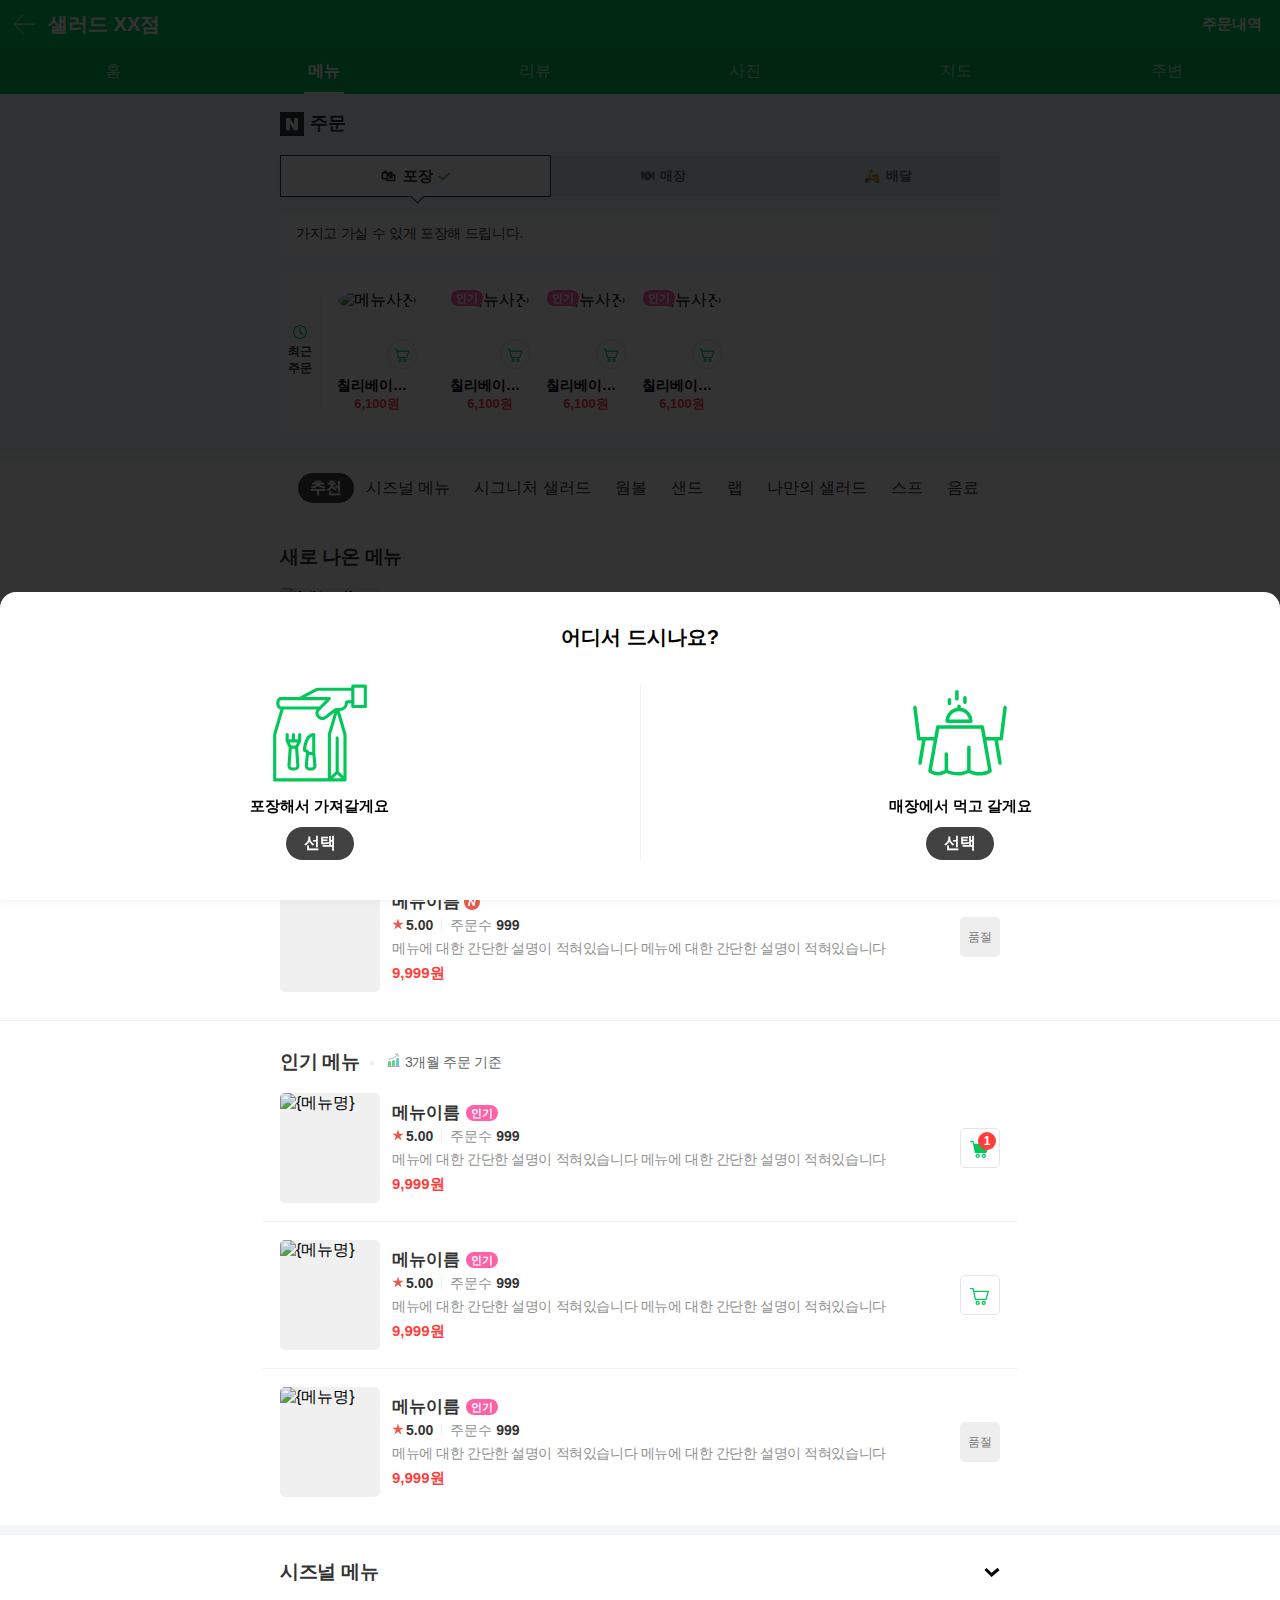
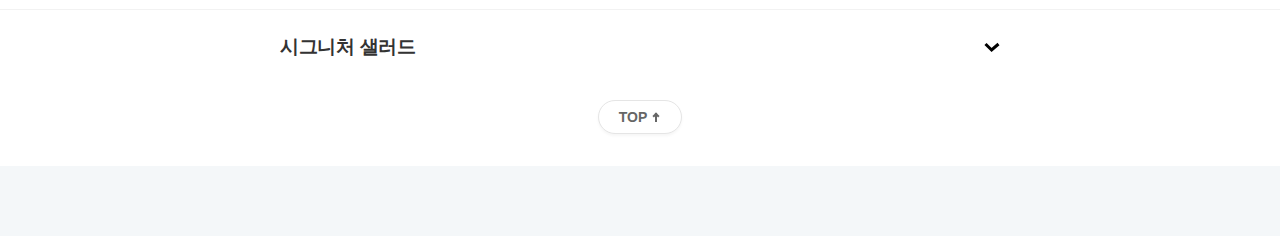
==== commit 8d1a8601: "Naver Order Markup" ====
--- a/docs/index.html
+++ b/docs/index.html
@@ -4,7 +4,7 @@
     <meta charset="UTF-8" />
     <meta http-equiv="X-UA-Compatible" content="IE=edge" />
     <meta name="viewport" content="width=device-width, initial-scale=1.0" />
-    <title>제로베이스 마크업</title>
+    <title>Naver Order Markup</title>
     <link rel="stylesheet" href="../assets/css/styles.css" />
   </head>
   <body>
@@ -16,7 +16,7 @@
             <a href="#" class="link-back">
               <img src="../assets/images/ico-back.svg" alt="뒤로가기" />
             </a>
-            샐러디 청덕점
+            샐러드 XX점
           </h1>
           <a href="#" class="my-orders">주문내역</a>
         </div>
